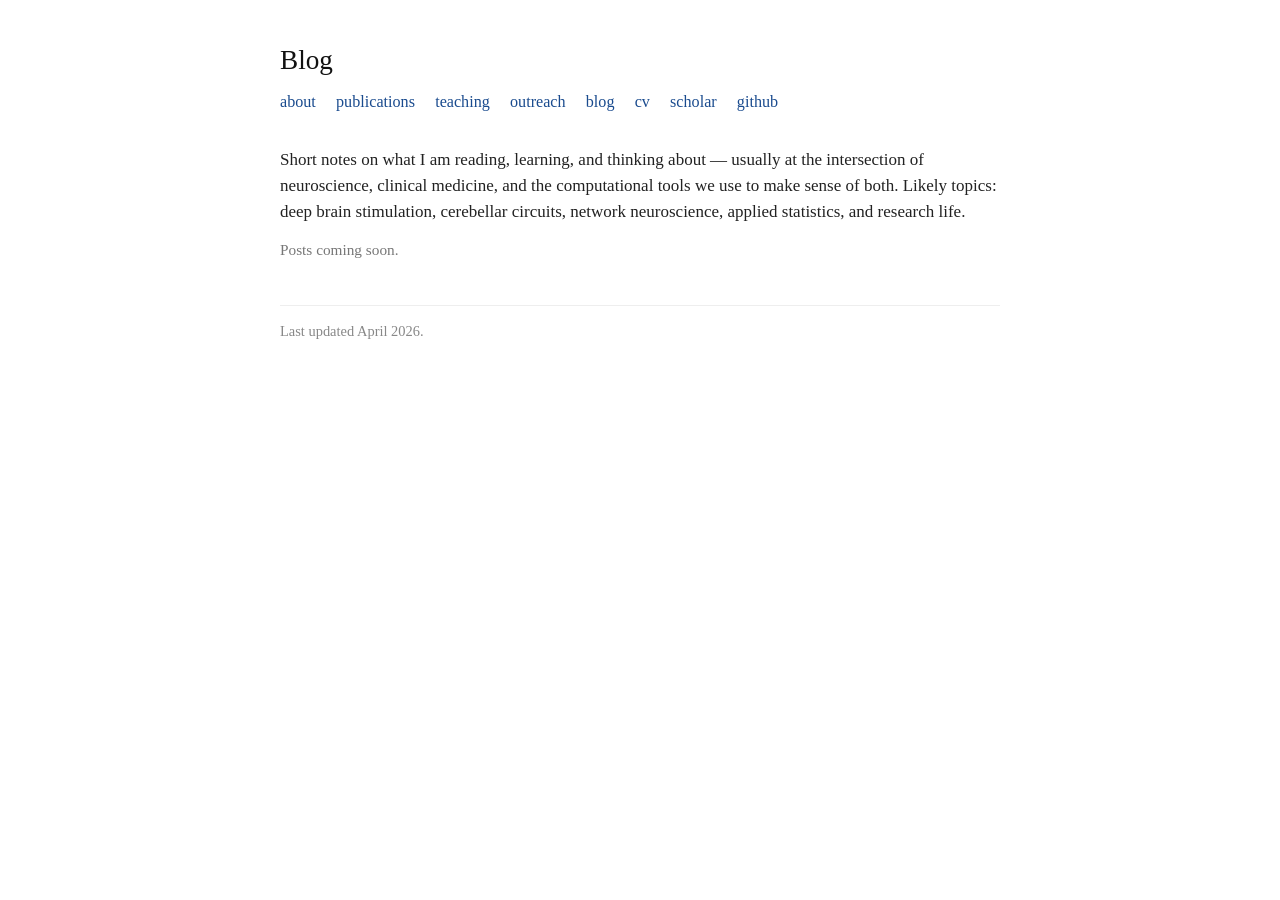
==== blog.html @ 03a1c70e "Initial commit: personal academic site Minimalist HTML+CSS site with landing page, publications, tea" ====
<!doctype html>
<html lang="en">
<head>
<meta charset="utf-8">
<meta name="viewport" content="width=device-width, initial-scale=1">
<title>Blog — Niels Pacheco-Barrios</title>
<link rel="stylesheet" href="style.css">
</head>
<body>

<h1>Blog</h1>

<nav>
  <a href="index.html">about</a>
  <a href="publications.html">publications</a>
  <a href="teaching.html">teaching</a>
  <a href="outreach.html">outreach</a>
  <a href="blog.html">blog</a>
  <a href="cv.pdf">cv</a>
  <a href="https://scholar.google.com/citations?user=e4jKwLwAAAAJ">scholar</a>
  <a href="https://github.com/nielspac177">github</a>
</nav>

<p>
Short notes on what I am reading, learning, and thinking about — usually at the
intersection of neuroscience, clinical medicine, and the computational tools we use
to make sense of both. Likely topics: deep brain stimulation, cerebellar circuits,
network neuroscience, applied statistics, and research life.
</p>

<p class="muted">Posts coming soon.</p>

<footer>
  Last updated April 2026.
</footer>

</body>
</html>
---- style.css ----
/* Minimalist academic style — serif, narrow column, muted palette */

html { -webkit-text-size-adjust: 100%; }

body {
  font-family: Georgia, "Times New Roman", Times, serif;
  font-size: 17px;
  line-height: 1.55;
  color: #222;
  background: #fff;
  max-width: 720px;
  margin: 2.5em auto;
  padding: 0 1.2em;
}

h1, h2, h3 {
  font-weight: normal;
  color: #111;
  line-height: 1.25;
}

h1 { font-size: 1.6em; margin: 0 0 0.2em 0; }
h2 { font-size: 1.2em; margin-top: 2em; border-bottom: 1px solid #ddd; padding-bottom: 0.2em; }
h3 { font-size: 1.05em; margin-top: 1.5em; }

a { color: #1a4b8e; text-decoration: none; }
a:hover { text-decoration: underline; }

p { margin: 0.7em 0; }

ul { padding-left: 1.2em; }
li { margin: 0.35em 0; }

hr { border: none; border-top: 1px solid #ddd; margin: 2em 0; }

/* Header area */
.hero { display: flex; gap: 1.5em; align-items: flex-start; margin-bottom: 1em; }
.hero img {
  width: 140px;
  height: 140px;
  object-fit: cover;
  border-radius: 2px;
  flex-shrink: 0;
}
.hero .meta { flex: 1; }
.hero .affil { color: #555; font-size: 0.95em; margin-top: 0.3em; }

/* Nav */
nav { margin: 0.8em 0 2em 0; font-size: 0.95em; }
nav a { margin-right: 1em; }

/* Publications list */
ol.pubs { padding-left: 1.6em; }
ol.pubs li { margin: 0.6em 0; font-size: 0.95em; }
ol.pubs li .authors { color: #333; }
ol.pubs li .venue { font-style: italic; color: #555; }

/* Small utilities */
.muted { color: #777; font-size: 0.9em; }
.tag { display: inline-block; padding: 0 0.4em; border: 1px solid #ccc; border-radius: 3px; font-size: 0.8em; color: #666; margin-right: 0.3em; }

footer { margin-top: 3em; padding-top: 1em; border-top: 1px solid #eee; color: #888; font-size: 0.85em; }

@media (max-width: 560px) {
  .hero { flex-direction: column; }
  .hero img { width: 120px; height: 120px; }
}
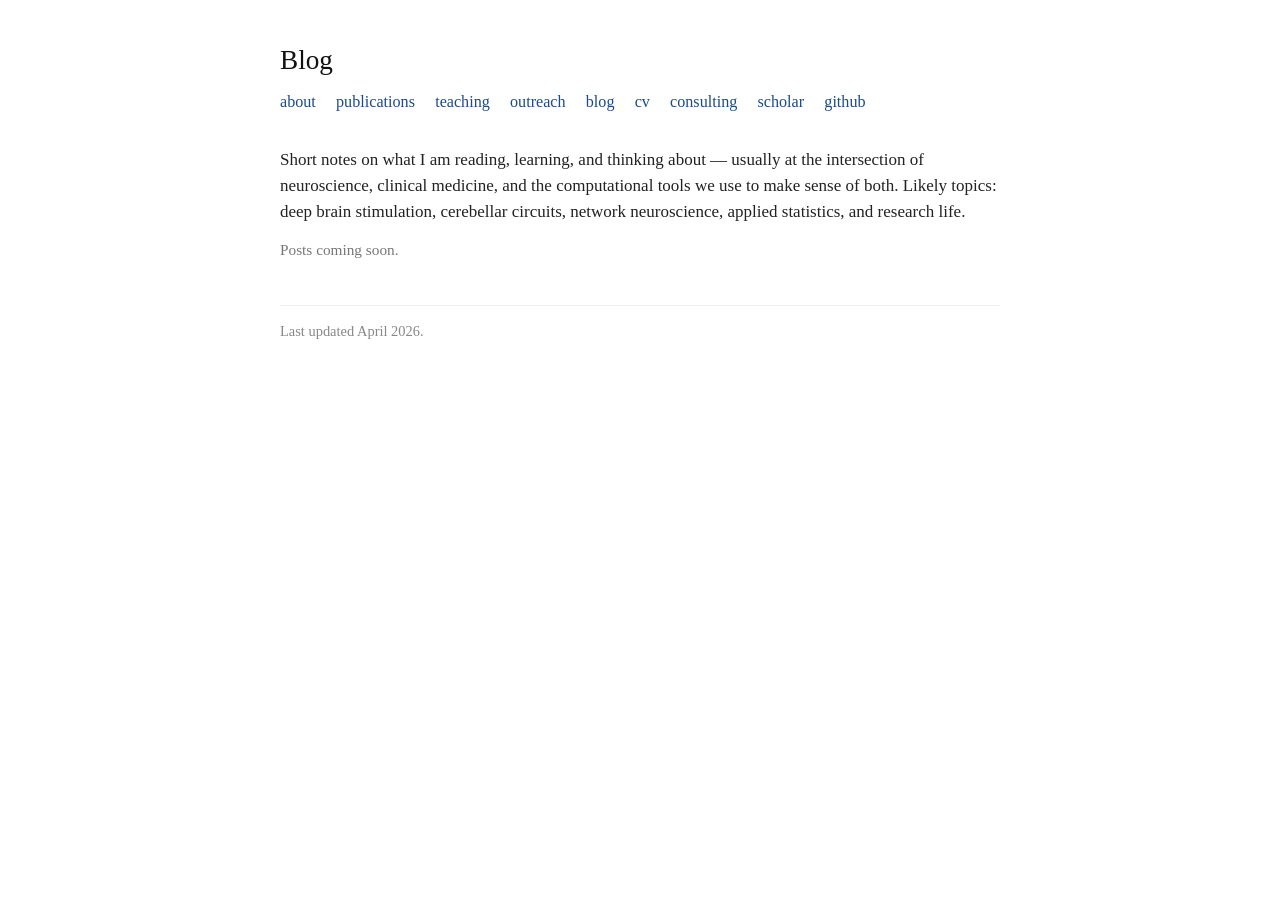
==== commit e46ae3f0: "Enlace al sitio de consultoría, datos estructurados y sitemap" ====
--- a/blog.html
+++ b/blog.html
@@ -4,6 +4,7 @@
 <meta charset="utf-8">
 <meta name="viewport" content="width=device-width, initial-scale=1">
 <title>Blog — Niels Pacheco-Barrios</title>
+<link rel="canonical" href="https://nielspac177.github.io/blog.html">
 <link rel="stylesheet" href="style.css">
 </head>
 <body>
@@ -17,6 +18,7 @@
   <a href="outreach.html">outreach</a>
   <a href="blog.html">blog</a>
   <a href="cv.pdf">cv</a>
+  <a href="consulting/">consulting</a>
   <a href="https://scholar.google.com/citations?user=e4jKwLwAAAAJ">scholar</a>
   <a href="https://github.com/nielspac177">github</a>
 </nav>
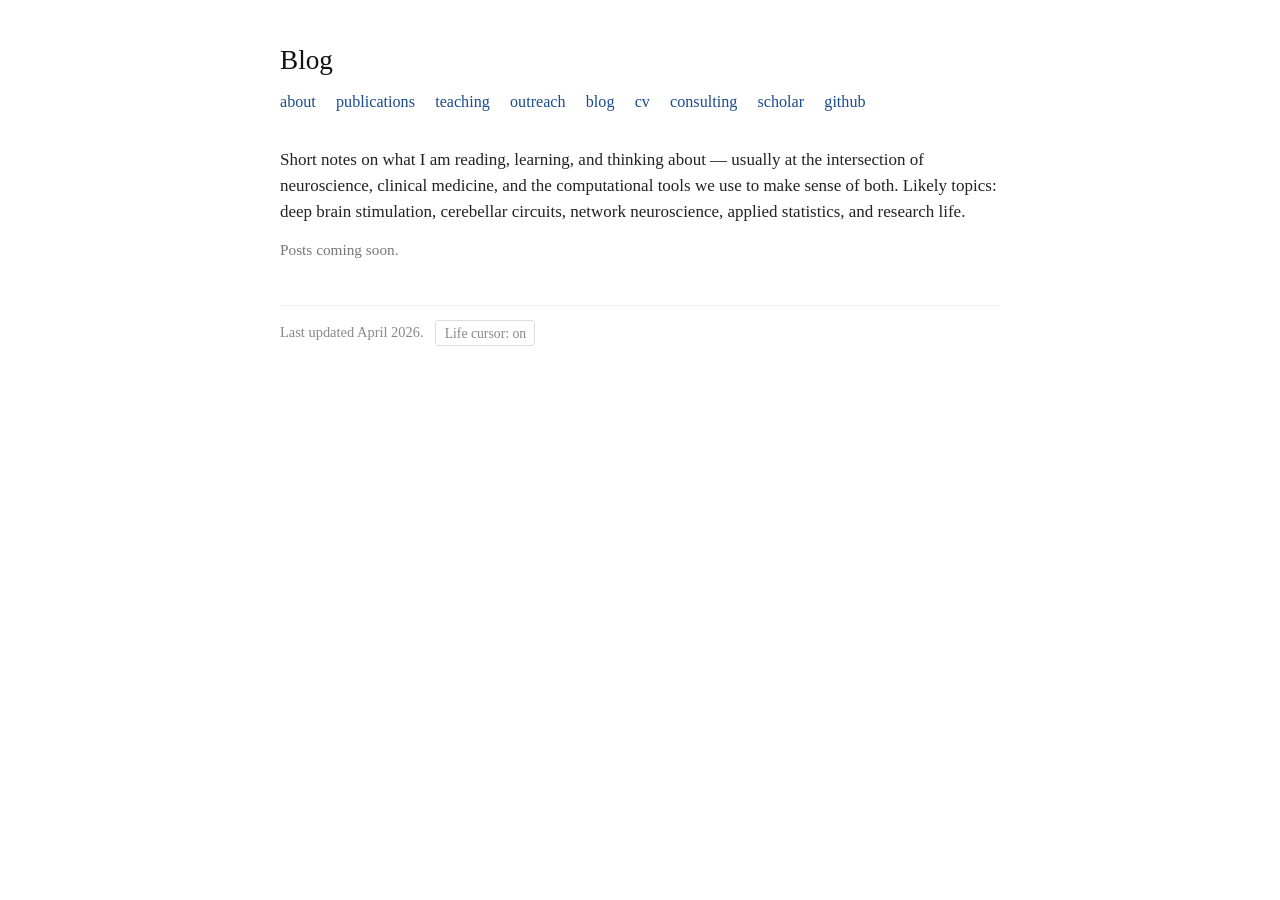
==== commit 67dcbcd1: "Add Game of Life cursor trail and SEO meta tags - life.js: moving the pointer drops gliders into the" ====
--- a/blog.html
+++ b/blog.html
@@ -5,6 +5,14 @@
 <meta name="viewport" content="width=device-width, initial-scale=1">
 <title>Blog — Niels Pacheco-Barrios</title>
 <link rel="canonical" href="https://nielspac177.github.io/blog.html">
+<meta name="description" content="Notes and essays by Niels Pacheco-Barrios on neuroscience, medicine, and research.">
+<meta property="og:type" content="website">
+<meta property="og:title" content="Blog — Niels Pacheco-Barrios">
+<meta property="og:description" content="Notes and essays by Niels Pacheco-Barrios on neuroscience, medicine, and research.">
+<meta property="og:url" content="https://nielspac177.github.io/blog.html">
+<meta property="og:image" content="https://nielspac177.github.io/photo.jpg">
+<meta name="twitter:card" content="summary">
+<script src="life.js" defer></script>
 <link rel="stylesheet" href="style.css">
 </head>
 <body>
@@ -34,6 +42,7 @@
 
 <footer>
   Last updated April 2026.
+  <button id="life-toggle" class="life-toggle" type="button" hidden></button>
 </footer>
 
 </body>
--- a/style.css
+++ b/style.css
@@ -65,3 +65,25 @@
   .hero { flex-direction: column; }
   .hero img { width: 120px; height: 120px; }
 }
+
+/* Game of Life cursor (life.js) */
+.life-canvas {
+  position: fixed;
+  inset: 0;
+  width: 100vw;
+  height: 100vh;
+  pointer-events: none;
+  z-index: 0;
+}
+.life-toggle {
+  font: inherit;
+  font-size: 0.95em;
+  color: #888;
+  background: none;
+  border: 1px solid #ddd;
+  border-radius: 3px;
+  padding: 0.1em 0.6em;
+  margin-left: 0.6em;
+  cursor: pointer;
+}
+.life-toggle:hover { color: #1a4b8e; border-color: #1a4b8e; }
